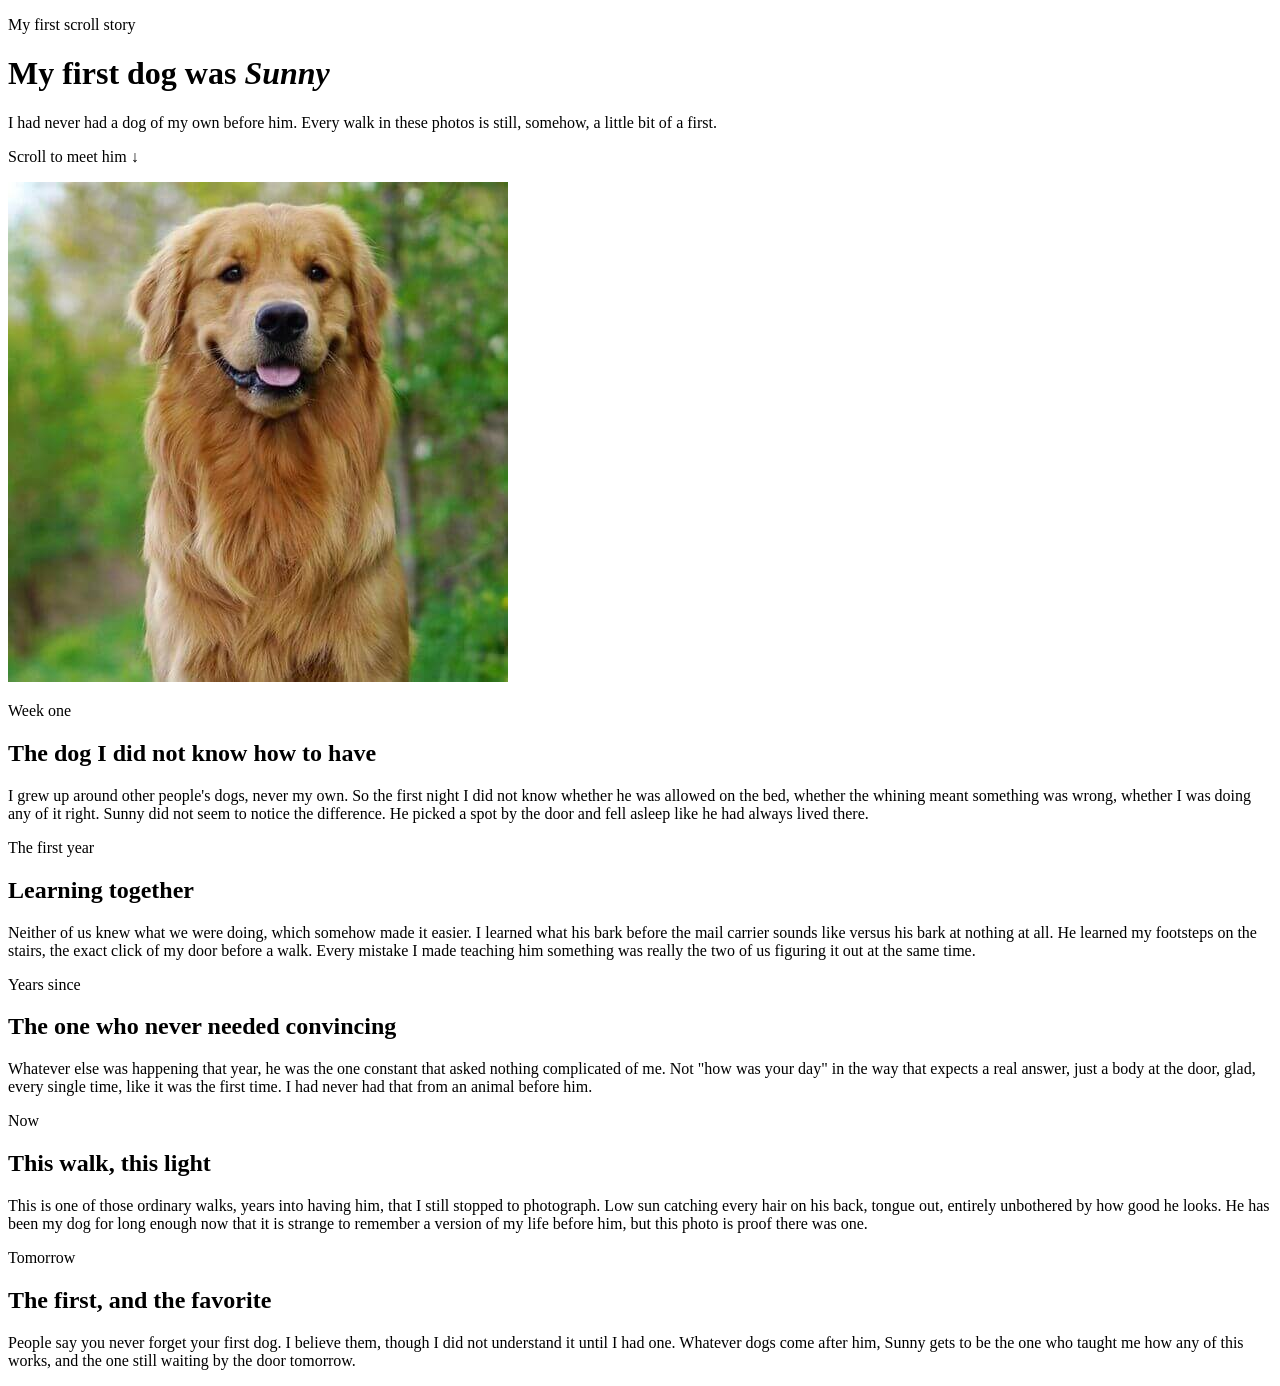
==== index.html @ 0b23ca6b "Add files via upload" ====
<!DOCTYPE html>
<html lang="en">
<head>
<meta charset="UTF-8">
<meta name="viewport" content="width=device-width, initial-scale=1.0">
<title>Sunny's Golden Hour</title>
<meta name="description" content="My first scroll story: a one-page site about the first dog I ever had, using the classic CSS background-attachment: fixed parallax technique.">
<link rel="stylesheet" href="style.css">
</head>
<body>
<header class="hero wrap">
  <p class="eyebrow">My first scroll story</p>
  <h1>My first dog was <em>Sunny</em></h1>
  <div class="hero-grid">
    <div class="hero-copy">
      <p>I had never had a dog of my own before him. Every walk in these photos is still, somehow, a little bit of a first.</p>
      <p class="cue">Scroll to meet him ↓</p>
    </div>
    <div class="portrait">
      <img src="golden-retriever-dog-breed-info.jpeg" alt="A golden retriever standing in dappled forest light, tongue out and smiling toward the camera.">
    </div>
  </div>
</header>

<main>

  <section class="scene" data-tone="morning">
    <div class="scene-scrim"></div>
    <p class="scene-time"><span class="dot"></span>Week one</p>
    <div class="wrap">
      <div class="scene-content">
        <h2>The dog I did not know how to have</h2>
        <p>I grew up around other people's dogs, never my own. So the first night I did not know whether he was allowed on the bed, whether the whining meant something was wrong, whether I was doing any of it right. Sunny did not seem to notice the difference. He picked a spot by the door and fell asleep like he had always lived there.</p>
      </div>
    </div>
  </section>

  <section class="scene" data-tone="midday">
    <div class="scene-scrim"></div>
    <p class="scene-time"><span class="dot"></span>The first year</p>
    <div class="wrap">
      <div class="scene-content">
        <h2>Learning together</h2>
        <p>Neither of us knew what we were doing, which somehow made it easier. I learned what his bark before the mail carrier sounds like versus his bark at nothing at all. He learned my footsteps on the stairs, the exact click of my door before a walk. Every mistake I made teaching him something was really the two of us figuring it out at the same time.</p>
      </div>
    </div>
  </section>

  <section class="scene" data-tone="afternoon">
    <div class="scene-scrim"></div>
    <p class="scene-time"><span class="dot"></span>Years since</p>
    <div class="wrap">
      <div class="scene-content">
        <h2>The one who never needed convincing</h2>
        <p>Whatever else was happening that year, he was the one constant that asked nothing complicated of me. Not "how was your day" in the way that expects a real answer, just a body at the door, glad, every single time, like it was the first time. I had never had that from an animal before him.</p>
      </div>
    </div>
  </section>

  <section class="scene" data-tone="evening">
    <div class="scene-scrim"></div>
    <p class="scene-time"><span class="dot"></span>Now</p>
    <div class="wrap">
      <div class="scene-content">
        <h2>This walk, this light</h2>
        <p>This is one of those ordinary walks, years into having him, that I still stopped to photograph. Low sun catching every hair on his back, tongue out, entirely unbothered by how good he looks. He has been my dog for long enough now that it is strange to remember a version of my life before him, but this photo is proof there was one.</p>
      </div>
    </div>
  </section>

  <section class="scene" data-tone="closing">
    <div class="scene-scrim"></div>
    <p class="scene-time"><span class="dot"></span>Tomorrow</p>
    <div class="wrap">
      <div class="scene-content">
        <h2>The first, and the favorite</h2>
        <p>People say you never forget your first dog. I believe them, though I did not understand it until I had one. Whatever dogs come after him, Sunny gets to be the one who taught me how any of this works, and the one still waiting by the door tomorrow.</p>
      </div>
    </div>
  </section>

</main>

</body>
</html>
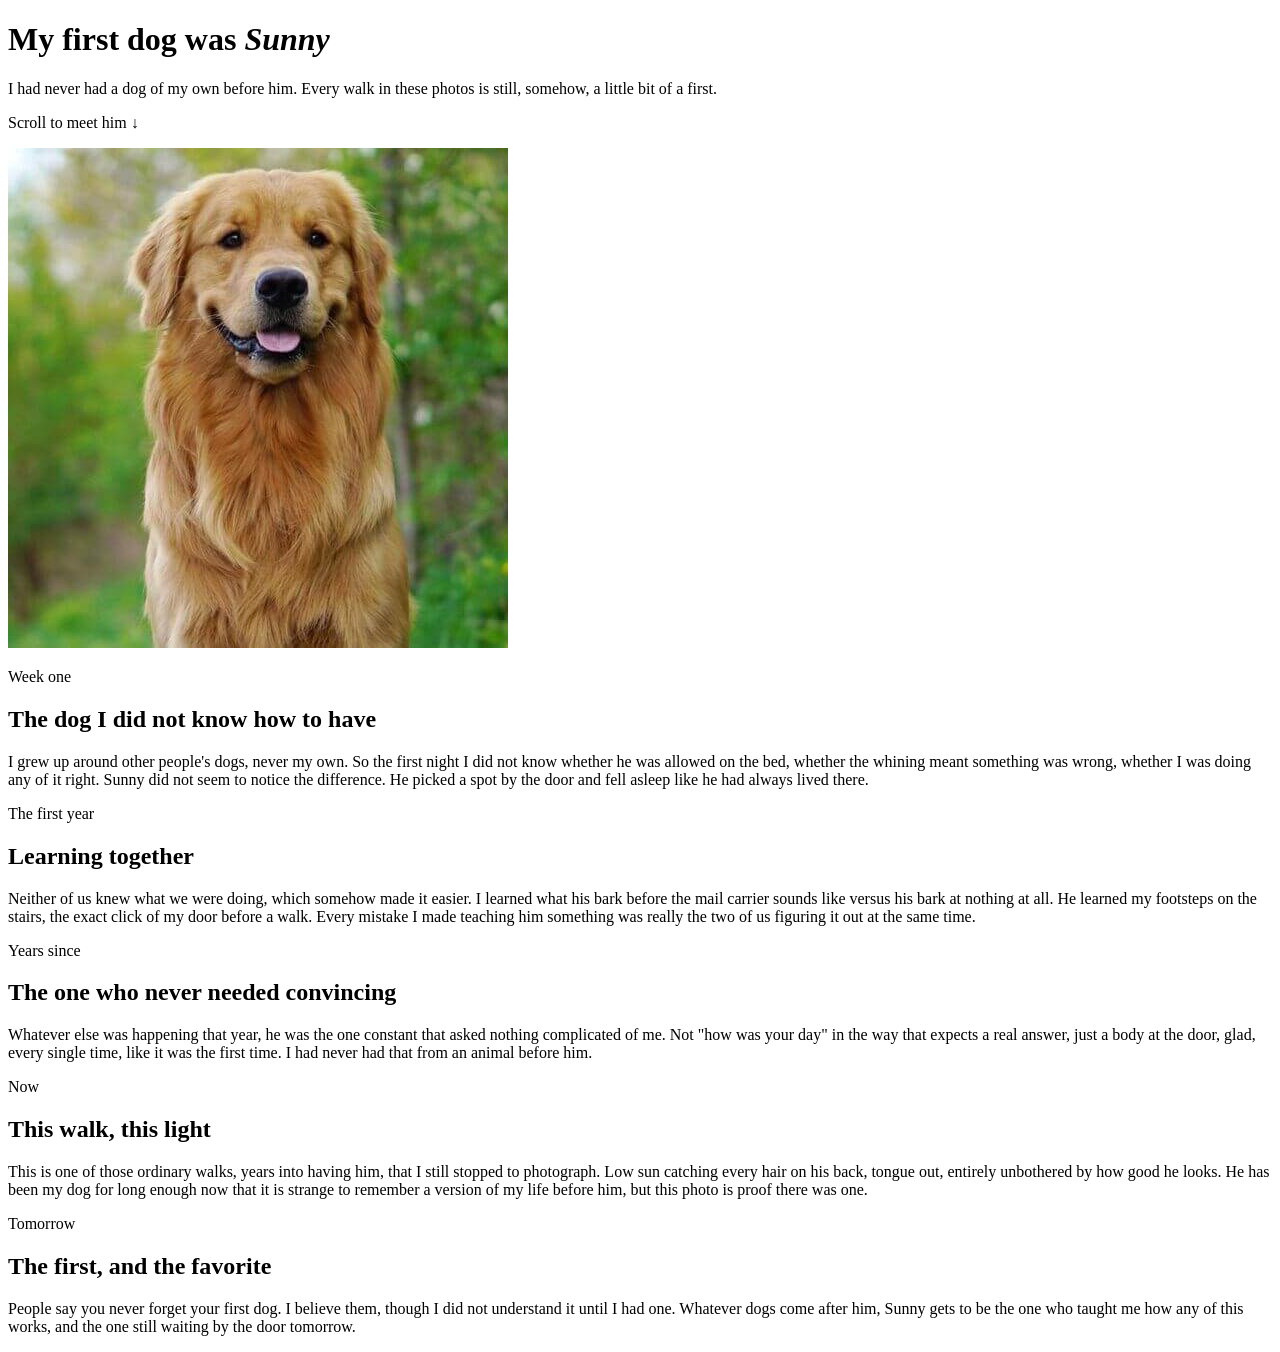
==== commit e1fba1ba: "Remove eyebrow paragraph from index.html" ====
--- a/index.html
+++ b/index.html
@@ -9,7 +9,6 @@
 </head>
 <body>
 <header class="hero wrap">
-  <p class="eyebrow">My first scroll story</p>
   <h1>My first dog was <em>Sunny</em></h1>
   <div class="hero-grid">
     <div class="hero-copy">
@@ -82,4 +81,4 @@
 </main>
 
 </body>
-</html>+</html>
